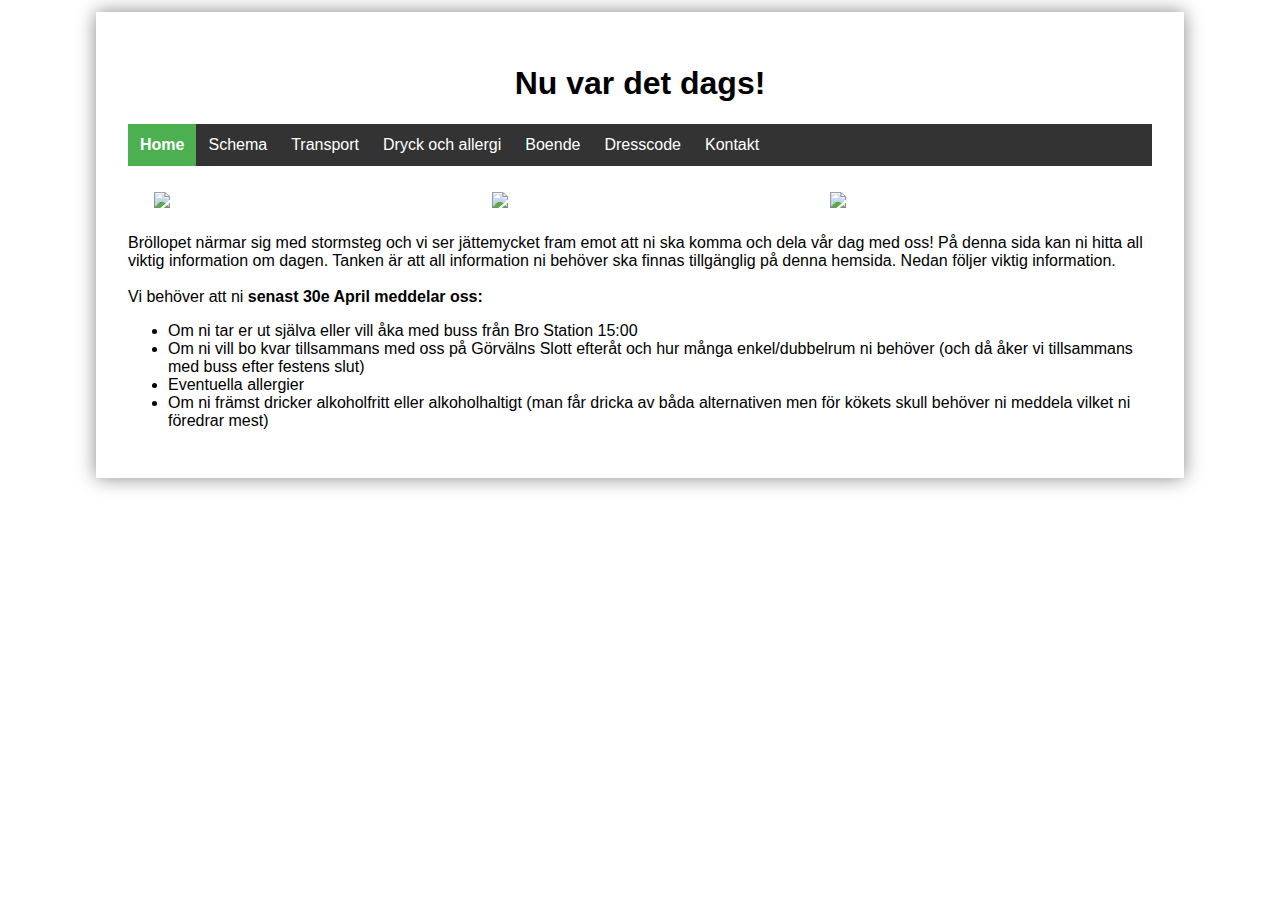
==== index.html @ 3adb4a89 "shit å sånt" ====
<!DOCTYPE html>
<head>
	<meta charset="UTF-8">
	<meta name="viewport" content="width=device-width, initial-scale=1.0"> 
	
	<script src='https://api.tiles.mapbox.com/mapbox-gl-js/v0.44.1/mapbox-gl.js'></script>
	<link href='https://api.tiles.mapbox.com/mapbox-gl-js/v0.44.1/mapbox-gl.css' rel='stylesheet' />

	<title>Sussie and Magne's wedding</title>
<!-- https://www.cssmatic.com/noise-texture -->
	
	<link rel ="stylesheet" type="text/css" href="https://magnetismen.github.io/css.css" />
	
</head>

<body>
	<div class="border">
		<div class ="header">
			<h1>
				Nu var det dags!
			</h1>
		</div>
		
		<nav>
			<ul>
				<li><a class="active" href="index.html">Home</a></li>
				<li><a href="location.html">Schema</a></li>
				<li><a href="transport.html">Transport</a></li>
				<li><a href="food.html">Dryck och allergi</a></li>
				<li><a href="accomodation.html">Boende</a></li>
				<li><a href="dresscode.html">Dresscode</a></li>
				<li><a href="contact.html">Kontakt</a></li>
			</ul>
		</nav>

		<div class = "pagecontent">
			
			<div class ="imgContainer">
				<img class = "myPicture" src="pics/IthinkIhaveseenthisbefore.png">
				<img class = "myPicture" src="pics/myfood.jpg">
				<img class = "myPicture" src="pics/myneighbour.jpg">
			</div>
			<p>
				Bröllopet närmar sig med stormsteg och vi ser jättemycket fram emot att ni ska komma och dela vår dag med oss! 
				På denna sida kan ni hitta all viktig information om dagen. Tanken är att all information ni behöver ska finnas tillgänglig på denna hemsida. Nedan följer viktig information.<br>
			<br>
			Vi behöver att ni <strong>senast 30e April meddelar oss:</strong>
			<ul>
			<li>Om ni tar er ut själva eller vill åka med buss från Bro Station 15:00</li>
			<li>Om ni vill bo kvar tillsammans med oss på Görvälns Slott efteråt och hur många enkel/dubbelrum ni behöver (och då åker vi tillsammans med buss efter festens slut)</li>
			<li>Eventuella allergier</li>
			<li>Om ni främst dricker alkoholfritt eller alkoholhaltigt (man får dricka av båda alternativen men för kökets skull behöver ni meddela vilket ni föredrar mest)</li>
			</ul>
			</p>
		</div>
		<div class = "footer">
		</div>
	</div>
</body>

</HTML>
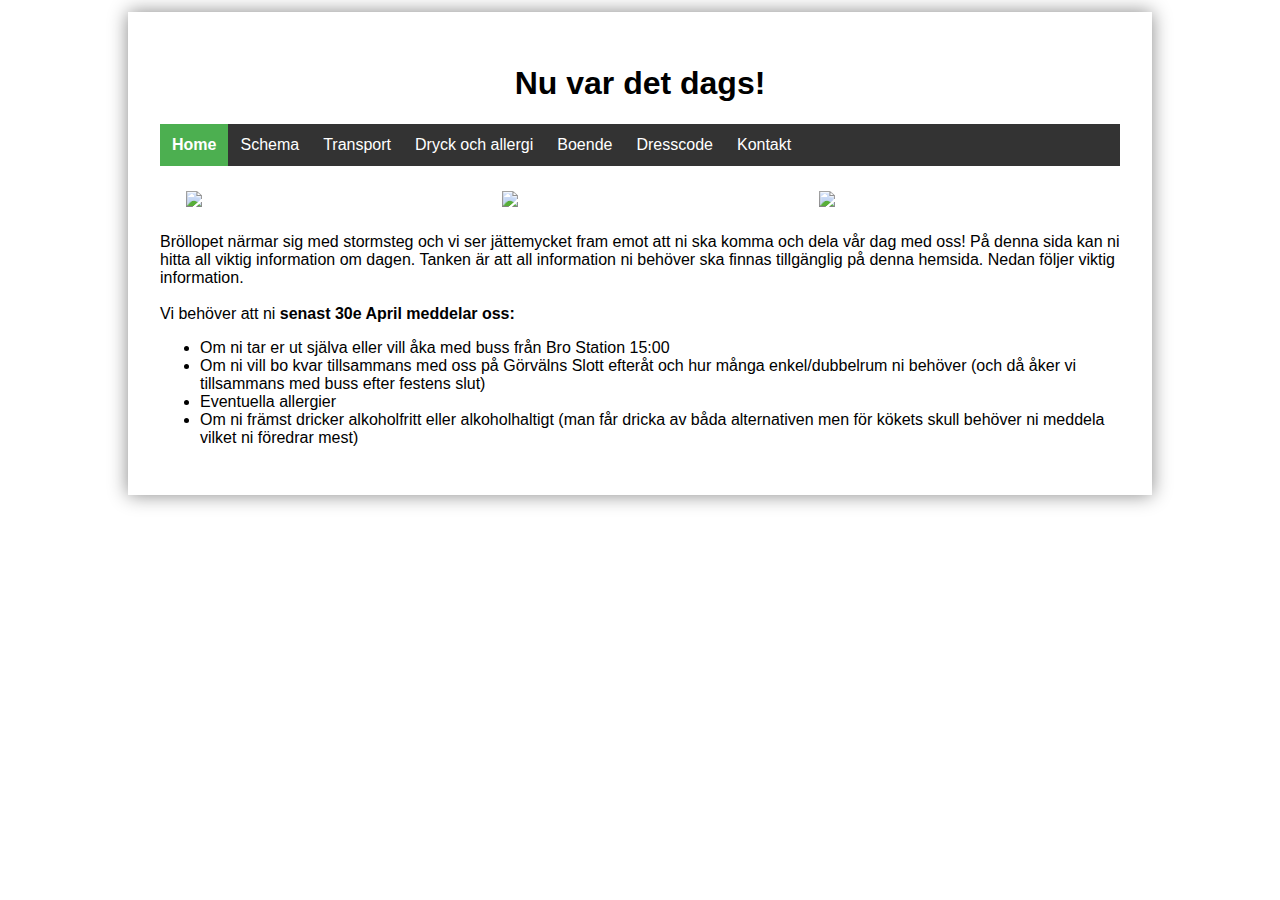
==== commit cb70f7f7: "Fan det funkar ju" ====
--- a/index.html
+++ b/index.html
@@ -9,7 +9,7 @@
 	<title>Sussie and Magne's wedding</title>
 <!-- https://www.cssmatic.com/noise-texture -->
 	
-	<link rel ="stylesheet" type="text/css" href="https://magnetismen.github.io/css.css" />
+	<link rel ="stylesheet" type="text/css" href="css.css" />
 	
 </head>
 
--- a/css.css
+++ b/css.css
@@ -0,0 +1,122 @@
+* {
+  box-sizing: border-box;
+}
+
+	/* Navigation */
+		nav ul {
+			list-style-type: none;
+			margin: 0;
+			padding: 0;
+			overflow: hidden;
+			background-color: #333;}
+		
+		nav li{
+			display: inline;
+			float: left;}
+		
+		nav li a{
+			font-family: helvetica;
+			font-size: 1em;
+			display: block;
+			color: white;
+			text-align: center;
+			padding: 0.75em;
+			text-decoration: none;}
+		
+		nav li a:hover{
+			background-color: #ddd;
+			color: black;}		
+		
+		.active{
+			background-color: #4CAF50;
+			font-weight: bold;}			
+	
+	/* Page content */
+		
+		body {
+			background-image:url(pics/img-noise.png);
+			padding:0px;
+			margin:0.75em 0.75em 0.75em 0.75em;} 	
+		
+		h1 {
+			font-family:helvetica;
+			font-size: 2em;}
+		
+		.header h1 {
+			font-family:helvetica;
+			font-size: 2em;
+			text-align: center;}
+		
+		h2 {
+			font-family:helvetica;
+			font-size: 1.5em;}	
+
+		h3 {
+			font-family:helvetica;
+			font-size: 1.15em;}
+		
+		p {
+			font-family:helvetica;
+			font-size: 1em;}
+		
+		.border {
+			margin:0.75em auto 0.75em auto;
+			overflow:hidden;
+			max-width:1024px;
+			padding:2em;
+			background-color:white;
+			box-shadow: 0px 0px 18px #888888;}
+		
+		.header{
+			width:100%;
+/*			height:18em;
+			float:left;
+			background-image:url(pics/header-background.png);
+			background-size:50%;
+			background-repeat: no-repeat;
+			background-position:left top;*/}
+		
+		.footer{
+			width:100%;
+/*			height:12em;
+			float:left;
+			background-image:url(pics/footer-background.png);
+			background-size:75%;
+			background-repeat: no-repeat;
+			background-position:right bottom;*/}
+		
+		.pagecontent{
+			width:100%;
+			float:left;}
+		
+		li {
+			font-family:helvetica;}
+			
+		span.displaynone{
+			display:none;}
+		
+	/* Pictures */
+	
+		.imgContainer{
+			width:100%;
+			margin:1em;
+			overflow:hidden;}
+		
+		.myPicture{
+			float:left;
+			width:31%;
+			margin:1%;}
+
+	/* For Mobile screens */
+			
+		@media only screen and (max-width: 768px) {
+			body {
+				margin:0px;}
+			
+			.border {
+				margin:0px 0px 0px 0px;
+				box-shadow 0px 0px 0px;}
+			
+			.myPicture {width:95%;
+						margin:1%;}
+		}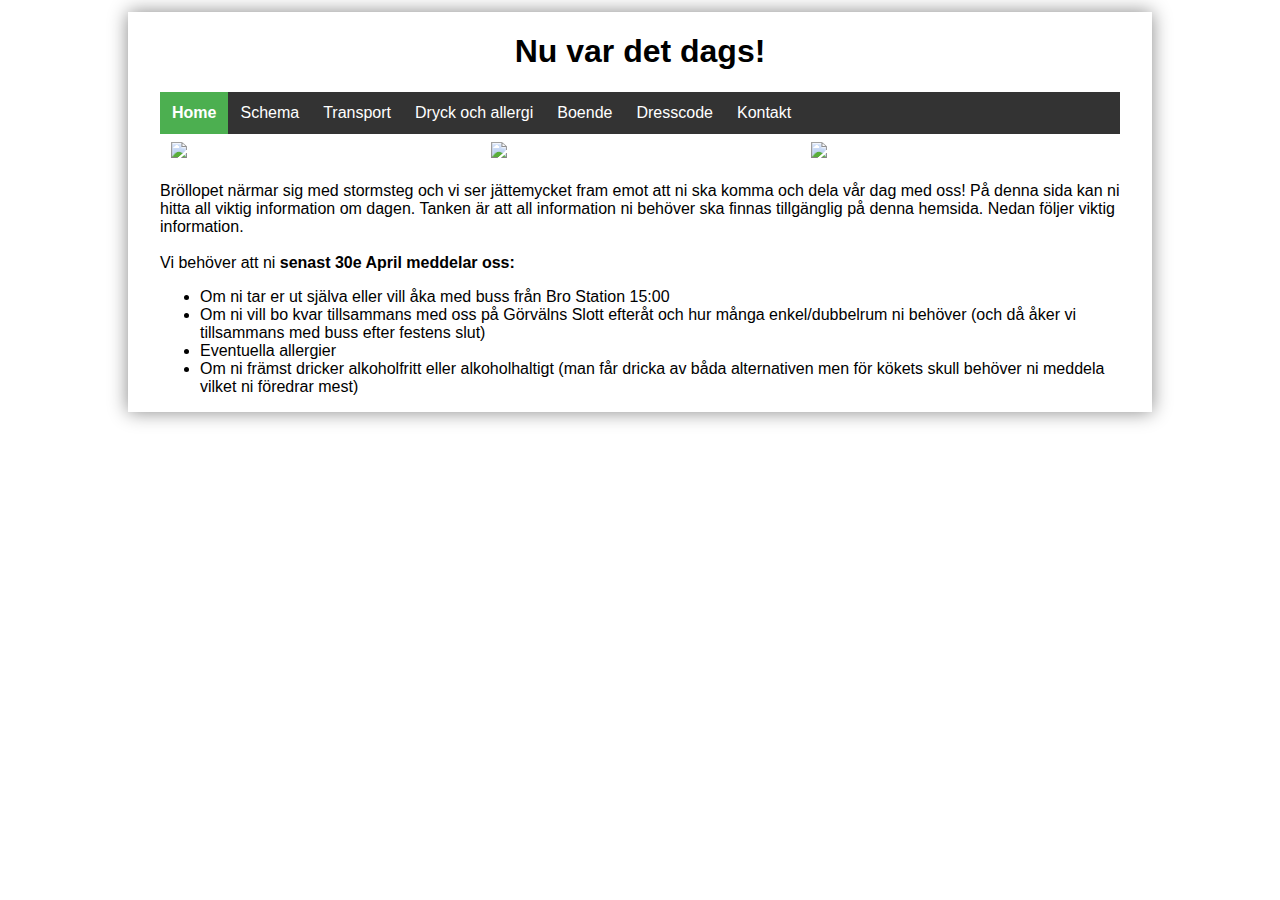
==== commit ded44659: "Add files via upload" ====
--- a/index.html
+++ b/index.html
@@ -10,17 +10,25 @@
 <!-- https://www.cssmatic.com/noise-texture -->
 	
 	<link rel ="stylesheet" type="text/css" href="css.css" />
+	<!--<link rel ="stylesheet" type="text/css" href="mobile.css" />-->
+	
+<!--	<script src="hamburger.js"></script> -->
+	<script src="hamburger.js"></script>
 	
 </head>
+
+<!-- https://www.cssscript.com/responsive-show-hide-navigation-menu-with-javascript-and-css3/ -->
 
 <body>
 	<div class="border">
 		<div class ="header">
 			<h1>
 				Nu var det dags!
+
 			</h1>
 		</div>
-		
+									<button class="hamburger">&#9776;</button>
+			<button class="cross">&#735;</button>
 		<nav>
 			<ul>
 				<li><a class="active" href="index.html">Home</a></li>
--- a/css.css
+++ b/css.css
@@ -1,122 +1,193 @@
+/* Make all containers behave like boxes and have the same sizes */
 * {
-  box-sizing: border-box;
+	box-sizing: border-box;}
+
+/* Navigation */
+/*
+#nav ul { 
+	margin: 1em 0;
+	padding: 0;}
+
+#nav ul li { 
+	padding: 0.5em; }
+ 
+#nav ul li:hover { 
+	background: #88b47f; }
+ 
+#nav ul a {
+	display: block;
+	font-size: 1em;
+	color: #eee;
+	border-bottom: none;}
+
+*/
+
+nav{
+padding: 0em 2em 0em 2em;}
+
+nav ul {
+	list-style-type: none;
+	margin: 0;
+	padding: 0;
+	overflow: hidden;
+	background-color: #333;}
+
+nav ul li{
+	display: inline;
+	float: left;}
+
+nav ul li a{
+	font-family: helvetica;
+	font-size: 1em;
+	display: block;
+	color: white;
+	text-align: center;
+	padding: 0.75em;
+	text-decoration: none;}
+
+nav ul li a:hover{
+	background-color: #ddd;
+	color: black;}		
+
+.active{
+	background-color: #4CAF50;
+	font-weight: bold;}			
+
+.show_menu_btn {
+	width: 35%;
+	margin: 0 auto;
+	padding: 0.3em;
+	cursor: pointer;
+	text-align: center;
+	background: #88b47f;}
+	
+.hamburger{
+display: none;}
+
+.cross{
+display: none;}
+	
+/* Page content */
+body {
+	background-image:url(pics/img-noise.png);
+	padding:0px;
+	margin:0.75em 0.75em 0.75em 0.75em;} 	
+
+h1 {
+	font-family:helvetica;
+	font-size: 2em;}
+
+.header h1 {
+	font-family:helvetica;
+	font-size: 2em;
+	text-align: center;}
+
+h2 {
+	font-family:helvetica;
+	font-size: 1.5em;}	
+
+h3 {
+	font-family:helvetica;
+	font-size: 1.15em;}
+
+p {
+	font-family:helvetica;
+	font-size: 1em;}
+
+.border {
+	margin:0.75em auto 0.75em auto;
+	overflow:hidden;
+	max-width:1024px;
+	background-color:white;
+	box-shadow: 0px 0px 18px #888888;}
+
+.header{
+	width:100%;}
+
+.footer{
+	width:100%;}
+
+.pagecontent{
+	width:100%;
+	float:left;
+	padding: 0em 2em 0em 2em;
+	position: relative;}
+
+li {
+	font-family:helvetica;}
+	
+span.displaynone{
+	display:none;}
+
+/* Pictures */
+.imgContainer{
+	width:100%;
+	overflow:hidden;}
+
+.myPicture{
+	float:left;
+	width:31%;
+	margin:0.5em 1.16% 0.5em 1.16%;}	
+	
+	
+/* For Mobile screens */
+@media only screen and (max-width: 768px) {
+body {
+	margin:0px;}
+
+.border {
+	margin:0px 0px 0px 0px;
+	box-shadow 0px 0px 0px;}
+
+.myPicture {width:95%;}
+
+.hamburger{
+  background:none;
+  position:absolute;
+  display: inline;
+  top:0;
+  line-height:45px;
+  padding:5px 15px 0px 15px;
+  color:#999;
+  border:0;
+  font-size:1.4em;
+  font-weight:bold;
+  cursor:pointer;
+  outline:none;
+  z-index:10000000000000;
 }
+.cross{
+  background:none;
+  position:absolute;
+  display: inline;
+  top:0px;
+  padding:7px 15px 0px 15px;
+  color:#999;
+  border:0;
+  font-size:3em;
+  line-height:65px;
+  font-weight:bold;
+  cursor:pointer;
+  outline:none;
+  z-index:10000000000000;
+}
+nav{z-index:7; position:relative; padding: 0; text-align:center; width: 100%}
+nav ul {margin: 0; padding: 0; list-style-type: none; list-style-image: none;}
+nav li {display: block; width: 100%;  border-bottom:#dddddd 1px solid;}
+nav li:hover{display: block;    background:#ffffff; border-bottom:#dddddd 1px solid;}
+nav ul li a { text-decoration:none;  margin: 0px; }
+nav ul li a:hover { text-decoration:none;}
+nav a{text-decoration:none; }
+nav a:hover{text-decoration:none; }
 
-	/* Navigation */
-		nav ul {
-			list-style-type: none;
-			margin: 0;
-			padding: 0;
-			overflow: hidden;
-			background-color: #333;}
-		
-		nav li{
-			display: inline;
-			float: left;}
-		
-		nav li a{
-			font-family: helvetica;
-			font-size: 1em;
-			display: block;
-			color: white;
-			text-align: center;
-			padding: 0.75em;
-			text-decoration: none;}
-		
-		nav li a:hover{
-			background-color: #ddd;
-			color: black;}		
-		
-		.active{
-			background-color: #4CAF50;
-			font-weight: bold;}			
-	
-	/* Page content */
-		
-		body {
-			background-image:url(pics/img-noise.png);
-			padding:0px;
-			margin:0.75em 0.75em 0.75em 0.75em;} 	
-		
-		h1 {
-			font-family:helvetica;
-			font-size: 2em;}
-		
-		.header h1 {
-			font-family:helvetica;
-			font-size: 2em;
-			text-align: center;}
-		
-		h2 {
-			font-family:helvetica;
-			font-size: 1.5em;}	
+.glyphicon-home{
+  color:white; 
+  font-size:1.5em; 
+  margin-top:5px; 
+  margin:0 auto;
+}
+header{display:inline-block; font-size:12px;}
+span{padding-left:20px;}
+a{color:#336699;}	
 
-		h3 {
-			font-family:helvetica;
-			font-size: 1.15em;}
-		
-		p {
-			font-family:helvetica;
-			font-size: 1em;}
-		
-		.border {
-			margin:0.75em auto 0.75em auto;
-			overflow:hidden;
-			max-width:1024px;
-			padding:2em;
-			background-color:white;
-			box-shadow: 0px 0px 18px #888888;}
-		
-		.header{
-			width:100%;
-/*			height:18em;
-			float:left;
-			background-image:url(pics/header-background.png);
-			background-size:50%;
-			background-repeat: no-repeat;
-			background-position:left top;*/}
-		
-		.footer{
-			width:100%;
-/*			height:12em;
-			float:left;
-			background-image:url(pics/footer-background.png);
-			background-size:75%;
-			background-repeat: no-repeat;
-			background-position:right bottom;*/}
-		
-		.pagecontent{
-			width:100%;
-			float:left;}
-		
-		li {
-			font-family:helvetica;}
-			
-		span.displaynone{
-			display:none;}
-		
-	/* Pictures */
-	
-		.imgContainer{
-			width:100%;
-			margin:1em;
-			overflow:hidden;}
-		
-		.myPicture{
-			float:left;
-			width:31%;
-			margin:1%;}
-
-	/* For Mobile screens */
-			
-		@media only screen and (max-width: 768px) {
-			body {
-				margin:0px;}
-			
-			.border {
-				margin:0px 0px 0px 0px;
-				box-shadow 0px 0px 0px;}
-			
-			.myPicture {width:95%;
-						margin:1%;}
-		}+}--- a/mobile.css
+++ b/mobile.css
@@ -0,0 +1,103 @@
+/* Mobile CSS */
+@media only screen and (max-width: 768px) {
+body {
+	margin:0px;}
+
+.border {
+	margin:0px 0px 0px 0px;
+	box-shadow 0px 0px 0px;}
+
+.myPicture {width:95%;
+			margin:1%;}
+
+.hamburger{
+	background:none;
+	position:absolute;
+	top:0;
+	right:0;
+	line-height:45px;
+	padding:5px 15px 0px 15px;
+	color:#999;
+	border:0;
+	font-size:1.4em;
+	font-weight:bold;
+	cursor:pointer;
+	outline:none;
+	z-index:10000000000000;}
+	
+.cross{
+	background:none;
+	position:absolute;
+	top:0px;
+	left:0;
+	padding:7px 15px 0px 15px;
+	color:#999;
+	border:0;
+	font-size:3em;
+	line-height:65px;
+	font-weight:bold;
+	cursor:pointer;
+	outline:none;
+	z-index:10000000000000;}
+
+.menu{
+	z-index:1000000;
+	font-weight:bold;
+	font-size:0.8em;
+	width:100%;
+	background:#f1f1f1;
+	position:absolute;
+	text-align:center;
+	font-size:12px;}
+	
+.menu ul {
+	margin: 0;
+	padding: 0;
+	list-style-type: none;
+	list-style-image:
+	none;}
+	
+.menu li {
+	display: block;   
+	padding:15px 0 15px 0; 
+	border-bottom:#dddddd 1px solid;}
+	
+.menu li:hover{
+	display: block;
+	background:#ffffff;
+	padding:15px 0 15px 0;
+	border-bottom:#dddddd 1px solid;}
+	
+.menu ul li a {
+	text-decoration:none;
+	margin: 0px;
+	color:#666;}
+	
+.menu ul li a:hover {
+	color: #666;
+	text-decoration:none;}
+	
+.menu a{
+	text-decoration:none;
+	color:#666;}
+	
+.menu a:hover{
+	text-decoration:none;
+	color:#666;}
+
+.glyphicon-home{
+	color:white; 
+	font-size:1.5em; 
+	margin-top:5px; 
+	margin:0 auto;}
+	
+header{
+	display:inline-block;
+	font-size:12px;}
+
+span{
+	padding-left:20px;}
+
+a{
+	color:#336699;}
+}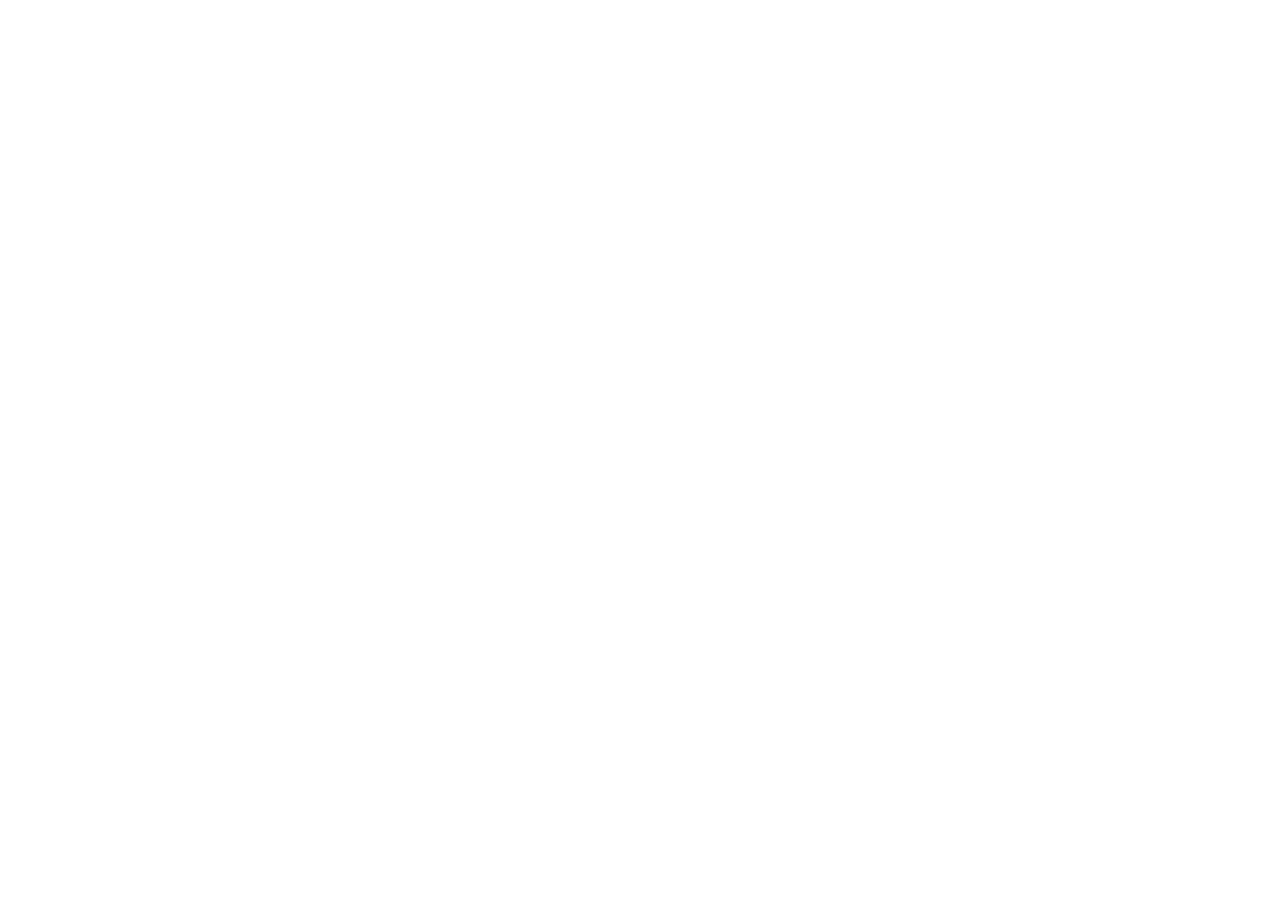
==== commit d37d0b79: "Ze New Stuff - Carl^TM" ====
--- a/index.html
+++ b/index.html
@@ -1,69 +1 @@
-<!DOCTYPE html>
-<head>
-	<meta charset="UTF-8">
-	<meta name="viewport" content="width=device-width, initial-scale=1.0"> 
-	
-	<script src='https://api.tiles.mapbox.com/mapbox-gl-js/v0.44.1/mapbox-gl.js'></script>
-	<link href='https://api.tiles.mapbox.com/mapbox-gl-js/v0.44.1/mapbox-gl.css' rel='stylesheet' />
-
-	<title>Sussie and Magne's wedding</title>
-<!-- https://www.cssmatic.com/noise-texture -->
-	
-	<link rel ="stylesheet" type="text/css" href="css.css" />
-	<!--<link rel ="stylesheet" type="text/css" href="mobile.css" />-->
-	
-<!--	<script src="hamburger.js"></script> -->
-	<script src="hamburger.js"></script>
-	
-</head>
-
-<!-- https://www.cssscript.com/responsive-show-hide-navigation-menu-with-javascript-and-css3/ -->
-
-<body>
-	<div class="border">
-		<div class ="header">
-			<h1>
-				Nu var det dags!
-
-			</h1>
-		</div>
-									<button class="hamburger">&#9776;</button>
-			<button class="cross">&#735;</button>
-		<nav>
-			<ul>
-				<li><a class="active" href="index.html">Home</a></li>
-				<li><a href="location.html">Schema</a></li>
-				<li><a href="transport.html">Transport</a></li>
-				<li><a href="food.html">Dryck och allergi</a></li>
-				<li><a href="accomodation.html">Boende</a></li>
-				<li><a href="dresscode.html">Dresscode</a></li>
-				<li><a href="contact.html">Kontakt</a></li>
-			</ul>
-		</nav>
-
-		<div class = "pagecontent">
-			
-			<div class ="imgContainer">
-				<img class = "myPicture" src="pics/IthinkIhaveseenthisbefore.png">
-				<img class = "myPicture" src="pics/myfood.jpg">
-				<img class = "myPicture" src="pics/myneighbour.jpg">
-			</div>
-			<p>
-				Bröllopet närmar sig med stormsteg och vi ser jättemycket fram emot att ni ska komma och dela vår dag med oss! 
-				På denna sida kan ni hitta all viktig information om dagen. Tanken är att all information ni behöver ska finnas tillgänglig på denna hemsida. Nedan följer viktig information.<br>
-			<br>
-			Vi behöver att ni <strong>senast 30e April meddelar oss:</strong>
-			<ul>
-			<li>Om ni tar er ut själva eller vill åka med buss från Bro Station 15:00</li>
-			<li>Om ni vill bo kvar tillsammans med oss på Görvälns Slott efteråt och hur många enkel/dubbelrum ni behöver (och då åker vi tillsammans med buss efter festens slut)</li>
-			<li>Eventuella allergier</li>
-			<li>Om ni främst dricker alkoholfritt eller alkoholhaltigt (man får dricka av båda alternativen men för kökets skull behöver ni meddela vilket ni föredrar mest)</li>
-			</ul>
-			</p>
-		</div>
-		<div class = "footer">
-		</div>
-	</div>
-</body>
-
-</HTML>
+<!DOCTYPE html><html><head><meta charset=utf-8><meta name=viewport content="width=device-width,initial-scale=1"><title>Von Sohlberg</title><link href=/sushiochmagnus/static/css/app.49e63189be1895f2cbc758c6122292ed.css rel=stylesheet></head><body><div id=app></div><script type=text/javascript src=/sushiochmagnus/static/js/manifest.e6840e268b5a15ab1cd2.js></script><script type=text/javascript src=/sushiochmagnus/static/js/vendor.722a1671d6b0a7653adb.js></script><script type=text/javascript src=/sushiochmagnus/static/js/app.e0e99b8bf0de616b7ed9.js></script></body></html>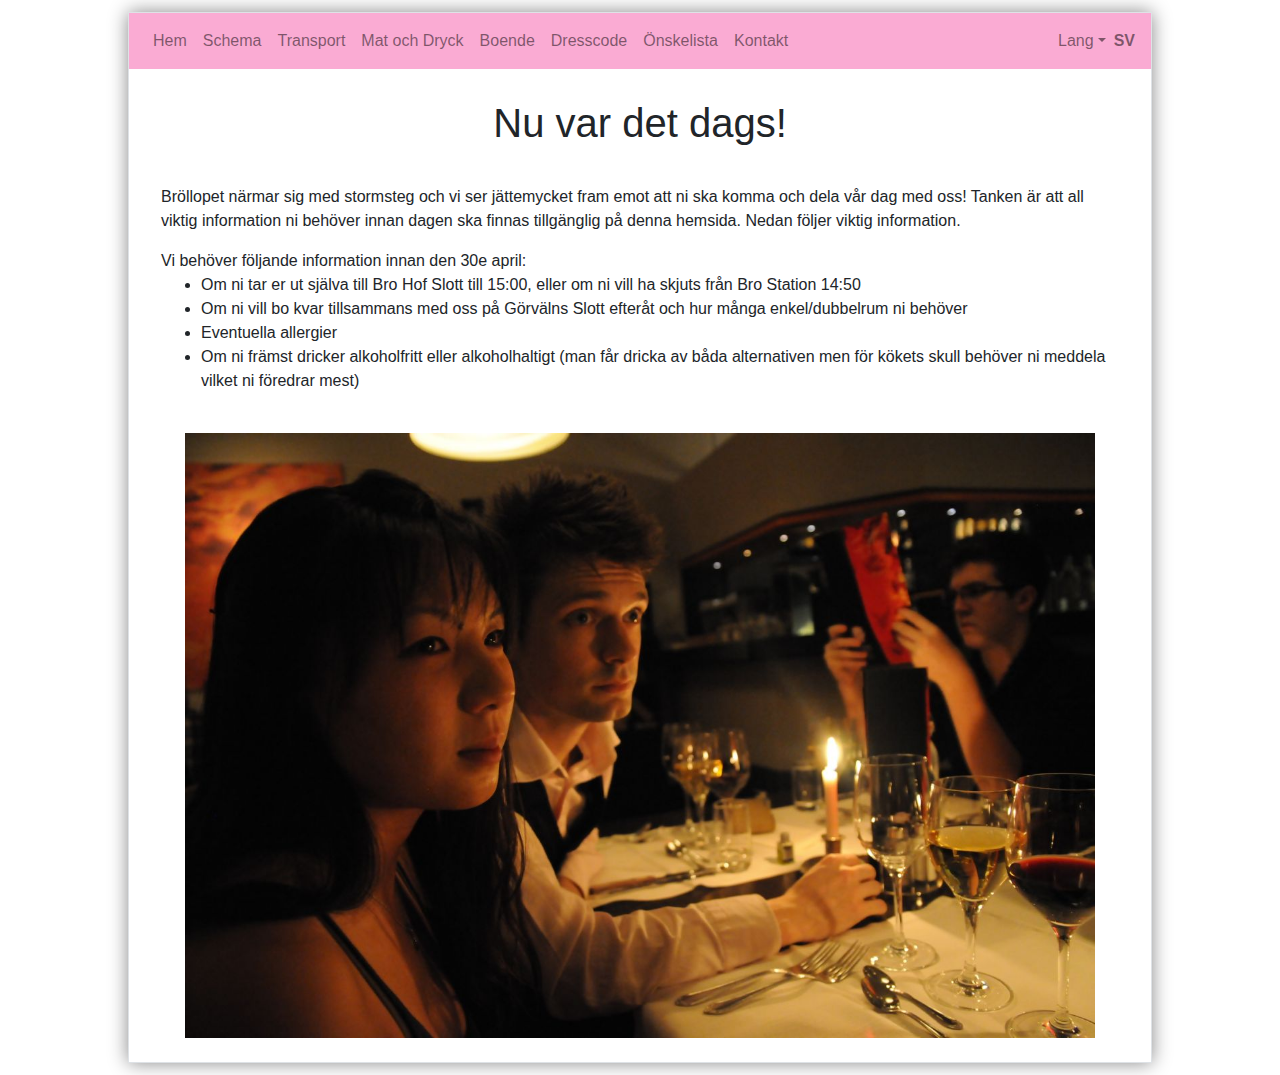
==== commit 314cc45e: "Correct version Carl^TM" ====
--- a/index.html
+++ b/index.html
@@ -1 +1 @@
-<!DOCTYPE html><html><head><meta charset=utf-8><meta name=viewport content="width=device-width,initial-scale=1"><title>Von Sohlberg</title><link href=/sushiochmagnus/static/css/app.49e63189be1895f2cbc758c6122292ed.css rel=stylesheet></head><body><div id=app></div><script type=text/javascript src=/sushiochmagnus/static/js/manifest.e6840e268b5a15ab1cd2.js></script><script type=text/javascript src=/sushiochmagnus/static/js/vendor.722a1671d6b0a7653adb.js></script><script type=text/javascript src=/sushiochmagnus/static/js/app.e0e99b8bf0de616b7ed9.js></script></body></html>+<!DOCTYPE html><html><head><meta charset=utf-8><meta name=viewport content="width=device-width,initial-scale=1"><title>Von Sohlberg</title><link href=/static/css/app.49e63189be1895f2cbc758c6122292ed.css rel=stylesheet></head><body><div id=app></div><script type=text/javascript src=/static/js/manifest.2ae2e69a05c33dfc65f8.js></script><script type=text/javascript src=/static/js/vendor.722a1671d6b0a7653adb.js></script><script type=text/javascript src=/static/js/app.e0e99b8bf0de616b7ed9.js></script></body></html>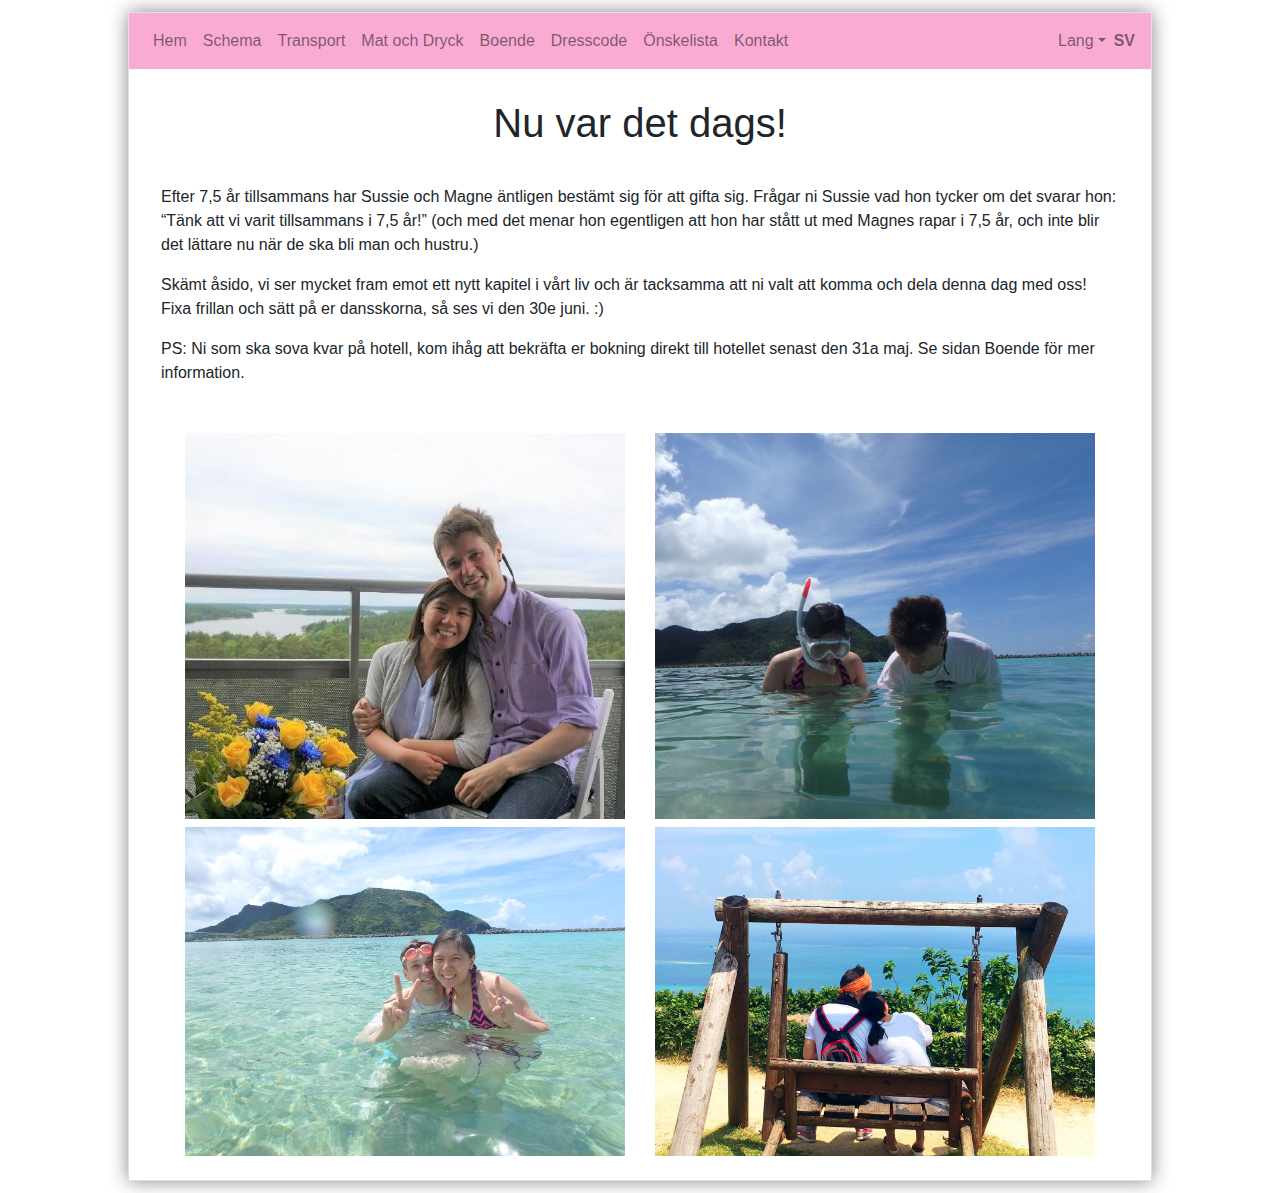
==== commit 16a87136: "Final changes and added pictures" ====
--- a/index.html
+++ b/index.html
@@ -1 +1 @@
-<!DOCTYPE html><html><head><meta charset=utf-8><meta name=viewport content="width=device-width,initial-scale=1"><title>Von Sohlberg</title><link href=/static/css/app.49e63189be1895f2cbc758c6122292ed.css rel=stylesheet></head><body><div id=app></div><script type=text/javascript src=/static/js/manifest.2ae2e69a05c33dfc65f8.js></script><script type=text/javascript src=/static/js/vendor.722a1671d6b0a7653adb.js></script><script type=text/javascript src=/static/js/app.e0e99b8bf0de616b7ed9.js></script></body></html>+<!DOCTYPE html><html><head><meta charset=utf-8><meta name=viewport content="width=device-width,initial-scale=1"><title>Von Sohlberg</title><link href=/static/css/app.a3bc28c65afce19ea07a1b45ac0e6e3c.css rel=stylesheet></head><body><div id=app></div><script type=text/javascript src=/static/js/manifest.2ae2e69a05c33dfc65f8.js></script><script type=text/javascript src=/static/js/vendor.722a1671d6b0a7653adb.js></script><script type=text/javascript src=/static/js/app.2a40e6850f28897c7e7c.js></script></body></html>